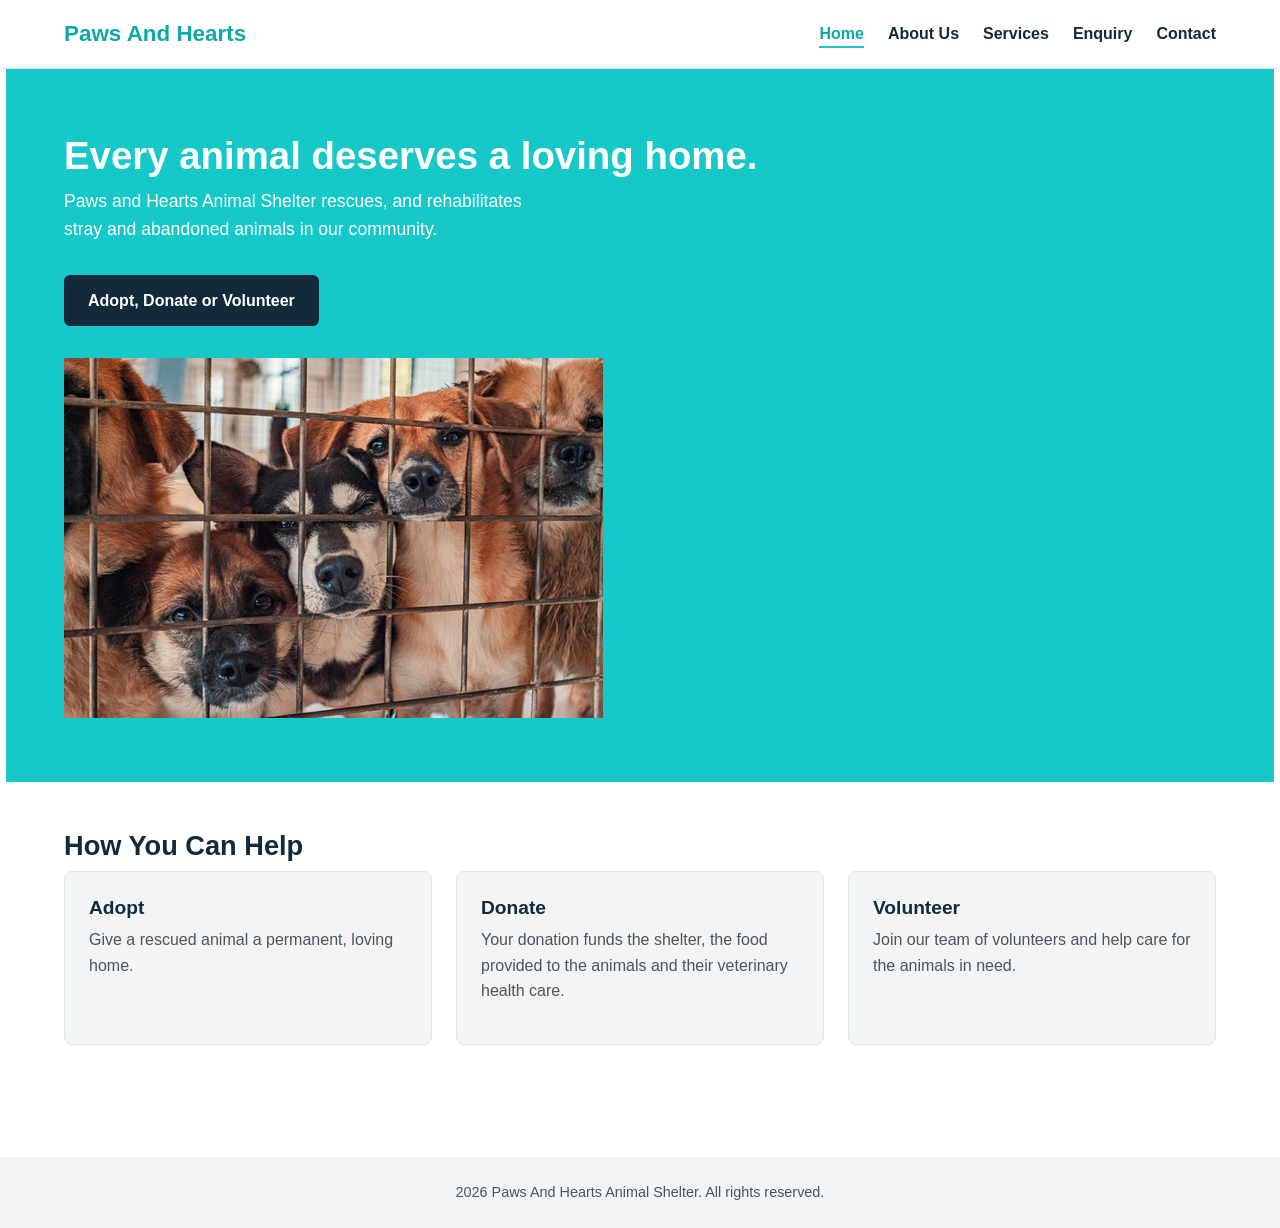
==== HTML folder/Index.html @ bda9a5f1 "Changes that include Part 2 of the POE completed" ====
<!DOCTYPE html>
<html>
<head>
  <title>Paws And Hearts Animal Shelter | Home</title>
<link rel="stylesheet" href="../css/style.css">
<meta name="viewport" content="width=device-width, initial-scale=1.0">

</head>
<body>

  <!-- Header and navigation links, repeated on every page -->
  <header>
      <a href="index.html" class="logo">Paws And Hearts</a>
      <nav>
        <ul>
          <li><a href="index.html" class="active">Home</a></li>
          <li><a href="about.html">About Us</a></li>
          <li><a href="services.html">Services</a></li>
          <li><a href="enquiry.html">Enquiry</a></li>
          <li><a href="contact.html">Contact</a></li>
        </ul>
      </nav>
  </header>

  <!-- Main hero section -->
  <main>
      <div class="hero">
        <div>
          <h1>Every animal deserves a loving home.</h1>
          <p>Paws and Hearts Animal Shelter rescues, and rehabilitates stray and abandoned animals in our community.</p>
          <a href="enquiry.html" class="btn">Adopt, Donate or Volunteer</a>
        </div>
        <div>
         <img src="../images/Animals.jpg" alt="Shelter Animals">

        </div>
      </div>

    <!-- Home Page Info -->
    <section>
      <h2>How You Can Help</h2>
      <div class="grid">
        <div class="card">
          <h3>Adopt</h3>
          <p>Give a rescued animal a permanent, loving home.</p>
        </div>
        <div class="card">
          <h3>Donate</h3>
          <p>Your donation funds the shelter, the food provided to the animals and their veterinary health care.</p>
        </div>
        <div class="card">
          <h3>Volunteer</h3>
          <p>Join our team of volunteers and help care for the animals in need.</p>
        </div>
      </div>
    </section>
  </main>

  <!-- Site footer: repeated on every page -->
  <footer>
    <div>
      <p>2026 Paws And Hearts Animal Shelter. All rights reserved.</p>
    </div>
  </footer>

</body>
</html>
---- css/style.css ----
/* 
  References:
  - Elemuwa, F, 2026. rem vs em - Everything you need to know. [blog]
    Available at: <https://refine.dev/blog/rem-vs-em/>
    [Accessed 6 October 2026]
  - MDN Web Docs, 2026. Targeting media types. [online] 
    Available at: <https://developer.mozilla.org/en-US/docs/Web/CSS/Guides/Media_queries/Using#targeting_media_types> 
    [Accessed 6 October 2026].
  - MDN Web Docs, 2026. Responsive images. [online] 
    Available at: <https://developer.mozilla.org/en-US/docs/Learn/HTML/Multimedia_and_embedding/Responsive_images> 
    [Accessed 6 October 2026].
*/
/* ---------- Colour Palette & Reset ---------- */
:root {
  --teal: #16c8c8;          /* hero colour   */
  --teal-dark: #0ea8a8;     /* darker teal (hover) */
  --navy: #122a3a;          /* headings   */
  --grey-text: #4a5560;     /* paragraph text      */
  --bg-light: #f2f4f5;      /* footer / panels     */
  --white: #ffffff;
}

* {
  margin: 0;
  padding: 0;
  box-sizing: border-box;
}

body {
  font-family: 'Nunito', Arial, sans-serif;
  color: var(--grey-text);
  background-color: var(--white);
  line-height: 1.6;
}

img {
  max-width: 100%;   /* responsive images */
  height: auto;
  display: block;
}

a {
  color: var(--navy);
  text-decoration: none;
}

a:hover {
  color: var(--teal-dark);
  text-decoration: underline;
}

a:focus {
  outline: 2px solid var(--teal);
  outline-offset: 2px;
}

a:active {
  color: var(--teal-dark);
}

/* -------Typography ------- */
h1, h2, h3, h4 {
  color: var(--navy);
  line-height: 1.2;
  margin-bottom: 0.5rem;
}

h1 { font-size: 2.4rem; }
h2 { font-size: 1.7rem; }
h3 { font-size: 1.2rem; }
p  { font-size: 1rem; margin-bottom: 1rem; }

/* ---------- Header / Navigation ---------- */
header {
  background-color: var(--white);
  border-bottom: 1px solid #dfe4e7;
  padding: 1rem 5%;
  display: flex;
  justify-content: space-between;
  align-items: center;
  flex-wrap: wrap;
}

.logo {
  font-size: 1.4rem;
  font-weight: bold;
  color: var(--teal-dark);
  text-decoration: none;
}

nav ul {
  list-style: none;
  display: flex;
  gap: 1.5rem;
}

nav a {
  color: var(--navy);
  font-weight: 600;
  text-decoration: none;
  padding: 0.25rem 0;
}

nav a:hover,
nav a.active {
  color: var(--teal-dark);
  border-bottom: 2px solid var(--teal);
}

nav a:active {
  color: var(--navy);
}

/* ---------- Main sections ---------- */
main {
  padding: 2rem 5%;
}

section {
  margin-bottom: 3rem;
}

/* ---------- Hero (home page) ---------- */
.hero {
  margin: -2rem -5% 3rem; /* bleed hero to page edges */
  background-color: var(--teal);
  color: var(--white);
  padding: 4rem 5%;
  display: flex;
  align-items: center;
  justify-content: space-between;
  gap: 2rem;
  flex-wrap: wrap;
}

.hero h1,
.hero p {
  color: var(--white);
}

.hero p {
  font-size: 1.1rem;
  max-width: 30rem;
}

.btn {
  display: inline-block;
  background-color: var(--navy);
  color: var(--white);
  padding: 0.8rem 1.5rem;
  border-radius: 0.4rem;
  text-decoration: none;
  font-weight: bold;
  margin-top: 1rem;
}

.btn:hover,
.btn:focus {
  background-color: var(--teal-dark);
  color: var(--white);
  text-decoration: none;
}

.btn:active {
  background-color: var(--navy);
  color: var(--white);
}

/* ---------- Card grids  (layout and breakpoints) ---------- */
.grid {
  display: flex;
  gap: 1.5rem;
  flex-wrap: wrap;
}

.grid > div,
.card {
  flex: 1 1 0;
  min-width: 0;
  background-color: var(--bg-light);
  border: 1px solid #dfe4e7;
  border-radius: 0.5rem;
  padding: 1.5rem;
}

/* ---------- Services page ---------- */
.animals {
  display: flex;
  gap: 1.5rem;
  flex-wrap: wrap;
}

.animal-card {
  flex: 1 1 0;
  min-width: 0;
  background-color: var(--teal);
  color: var(--navy);
  border-radius: 0.5rem;
  overflow: hidden;
}

.animal-card h3,
.animal-card h4,
.animal-card p {
  color: var(--navy);
  padding: 0 1rem;
}

.animal-card p {
  font-size: 0.95rem;
}

.animal-card img {
  width: 100%;
  height: 12rem;
  object-fit: cover;

}

.services-section {
  background-color: var(--teal);
  margin: 3rem -5% -2rem; /* bleed to page edges */
  padding: 2.5rem 5%;
}

.services-section h2,
.services-section h3 {
  color: var(--navy);
}

.services-section > div > div {
  background-color: var(--white);
  border-radius: 0.5rem;
  padding: 1.25rem;
  flex: 1 1 0;
}

.services-section > div {
  display: flex;
  gap: 1.5rem;
  flex-wrap: wrap;
}

/* ---------- About page ---------- */
.two-col {
  display: flex;
  gap: 2.5rem;
  flex-wrap: wrap;
}

.two-col > div {
  flex: 1 1 0;
  min-width: 0;
}

.team-list {
  list-style: none;
}

.team-list li {
  background-color: var(--bg-light);
  border: 1px solid #dfe4e7;
  border-radius: 0.5rem;
  padding: 1rem 1.5rem;
  margin-bottom: 0.75rem;
}

/* ----- Enquiry and Contact pages ----- */
.form-page {
  display: flex;
  gap: 2.5rem;
  align-items: flex-start;
  flex-wrap: wrap;
}

.form-page > .intro {
  flex: 1 1 0;
  min-width: 0;
}

.form-panel {
  flex: 1 1 0;
  min-width: 0;
  background-color: var(--bg-light);
  border: 1px solid #dfe4e7;
  border-radius: 0.5rem;
  padding: 1.5rem;
}

.form-panel h3 {
  margin-top: 1rem;
}

.form-panel hr {
  border: none;
  border-bottom: 1px solid #c8ced2;
  margin-bottom: 1rem;
}

/* ----- Footer ------ */
footer {
  background-color: var(--bg-light);
  text-align: center;
  padding: 1.5rem 5%;
  margin-top: 2rem;
}

footer p {
  margin-bottom: 0;
  font-size: 0.9rem;
}

/* --- Responsive Design ----*/

/* ---- Breakpoints: tablet ---- */
@media (max-width: 48rem) { /* 768px */
  h1 { font-size: 2rem; }

  header {
    flex-direction: column;
    align-items: flex-start;
    gap: 0.75rem;
  }

  nav ul {
    flex-wrap: wrap;
    gap: 1rem;
  }

  /* Forced services-section inner boxes to stack and reset flex basics */
  .grid,
  .animals,
  .services-section > div {
    flex-direction: column; /* single column layout */
  }
  
  /* Ensures the nested elements inside the services container expand to full width */
  .services-section > div > div {
    flex: 1 1 auto; 
    width: 100%;
  }

  /* Switched to auto height or max-height so text expansion doesn't clip the graphic */
  .animal-card img {
    height: auto;
    max-height: 14rem;
  }
}

/* ---- Breakpoints: mobile ---- */
@media (max-width: 30rem) { /* 480px */
  h1 { 
    font-size: 2.2rem; 
  }
  h2 { 
    font-size: 1.9rem; 
  }
  p {
    font-size: 1.2rem; 
  }

  main {
    padding: 1.25rem 5%;
  }

  .hero {
    padding: 2.5rem 5%;
  }

  .btn {
    width: 100%;
    text-align: center;
  }

  /* ADDED: Ensures cards expand naturally based on their larger font sizing */
  .animal-card,
  .grid > div,
  .card {
    flex: 1 1 auto;
    width: 100%;
    padding-bottom: 1.5rem; /* Guarantees breathing room at the bottom of the card */
  }
}
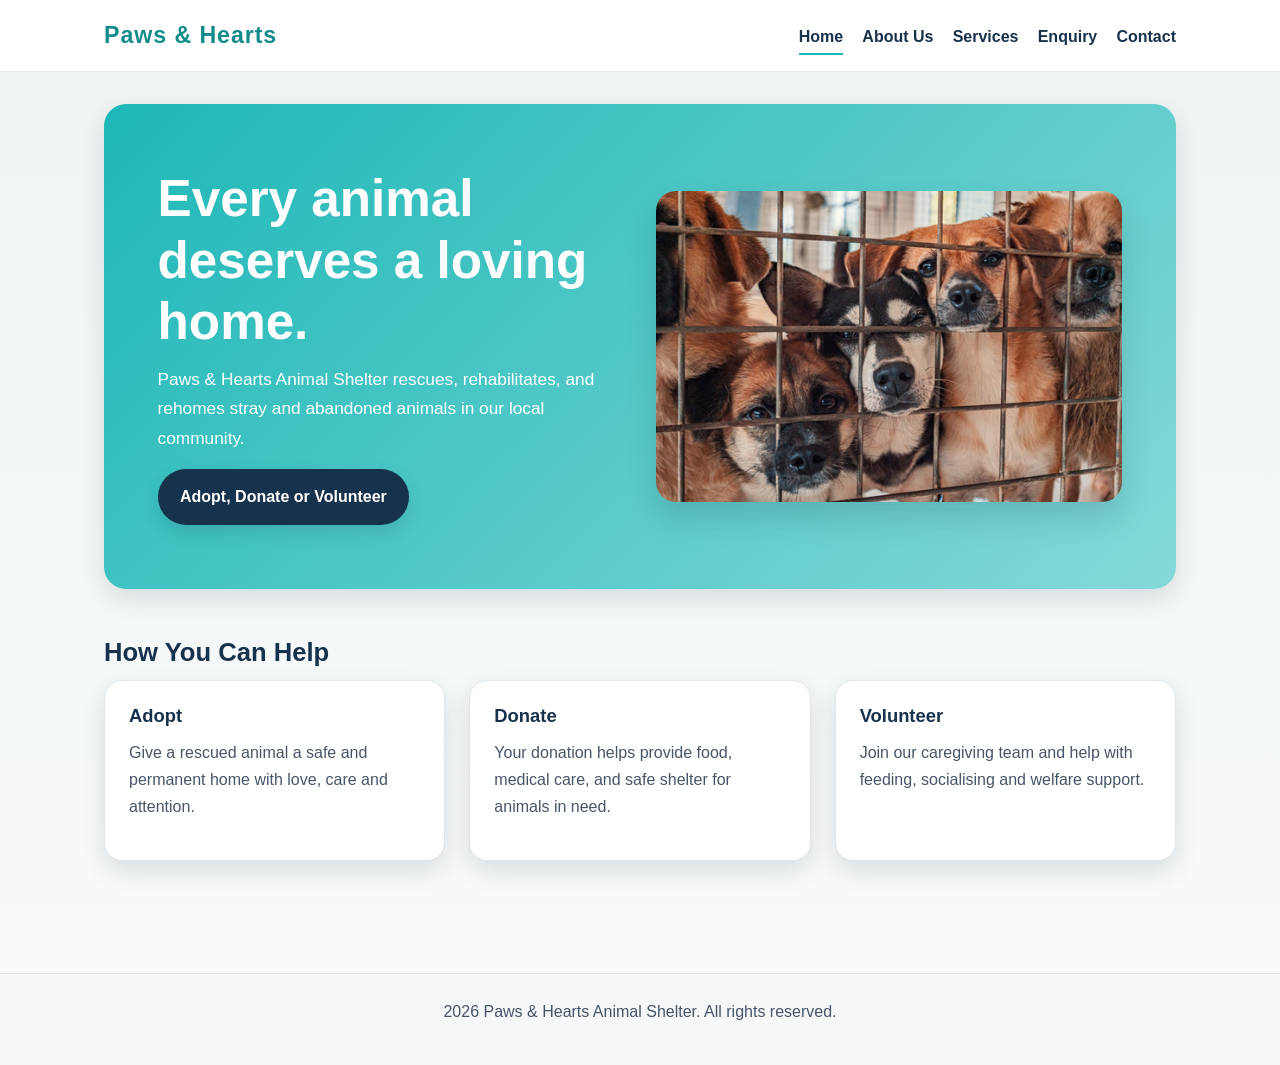
==== commit 47ed2010: "Completed Part 3" ====
--- a/HTML folder/Index.html
+++ b/HTML folder/Index.html
@@ -1,67 +1,65 @@
 <!DOCTYPE html>
-<html>
 <head>
-  <title>Paws And Hearts Animal Shelter | Home</title>
-<link rel="stylesheet" href="../css/style.css">
-<meta name="viewport" content="width=device-width, initial-scale=1.0">
-
+  <meta charset="UTF-8">
+  <meta name="viewport" content="width=device-width, initial-scale=1.0">
+  <meta name="description" content="Paws & Hearts Animal Shelter helps rescue, rehabilitate and rehome animals in need. Adopt, donate or volunteer today.">
+  <meta property="og:title" content="Paws & Hearts Animal Shelter | Home">
+  <meta property="og:description" content="Find loving pets, support animal rescue, and help us create safer homes for animals in need.">
+  <meta property="og:type" content="website">
+  <title>Paws & Hearts Animal Shelter | Home</title>
+  <link rel="stylesheet" href="../css/style.css">
+  <script src="../js/main.js" defer></script>
 </head>
 <body>
-
-  <!-- Header and navigation links, repeated on every page -->
   <header>
-      <a href="index.html" class="logo">Paws And Hearts</a>
-      <nav>
+    <div class="header-inner">
+      <a href="Index.html" class="logo">Paws &amp; Hearts</a>
+      <button class="mobile-menu-toggle" type="button" aria-expanded="false" aria-controls="main-nav">Menu</button>
+      <nav class="main-nav" id="main-nav">
         <ul>
-          <li><a href="index.html" class="active">Home</a></li>
+          <li><a href="Index.html" class="active">Home</a></li>
           <li><a href="about.html">About Us</a></li>
           <li><a href="services.html">Services</a></li>
           <li><a href="enquiry.html">Enquiry</a></li>
           <li><a href="contact.html">Contact</a></li>
         </ul>
       </nav>
+    </div>
   </header>
 
-  <!-- Main hero section -->
   <main>
-      <div class="hero">
-        <div>
-          <h1>Every animal deserves a loving home.</h1>
-          <p>Paws and Hearts Animal Shelter rescues, and rehabilitates stray and abandoned animals in our community.</p>
-          <a href="enquiry.html" class="btn">Adopt, Donate or Volunteer</a>
-        </div>
-        <div>
-         <img src="../images/Animals.jpg" alt="Shelter Animals">
+    <section class="hero">
+      <div class="hero-content">
+        <h1>Every animal deserves a loving home.</h1>
+        <p>Paws &amp; Hearts Animal Shelter rescues, rehabilitates, and rehomes stray and abandoned animals in our local community.</p>
+        <a href="enquiry.html" class="btn">Adopt, Donate or Volunteer</a>
+      </div>
+      <div class="hero-image">
+        <img src="../images/Animals.jpg" alt="A group of rescued animals waiting for adoption at the shelter">
+      </div>
+    </section>
 
-        </div>
-      </div>
-
-    <!-- Home Page Info -->
     <section>
       <h2>How You Can Help</h2>
       <div class="grid">
         <div class="card">
           <h3>Adopt</h3>
-          <p>Give a rescued animal a permanent, loving home.</p>
+          <p>Give a rescued animal a safe and permanent home with love, care and attention.</p>
         </div>
         <div class="card">
           <h3>Donate</h3>
-          <p>Your donation funds the shelter, the food provided to the animals and their veterinary health care.</p>
+          <p>Your donation helps provide food, medical care, and safe shelter for animals in need.</p>
         </div>
         <div class="card">
           <h3>Volunteer</h3>
-          <p>Join our team of volunteers and help care for the animals in need.</p>
+          <p>Join our caregiving team and help with feeding, socialising and welfare support.</p>
         </div>
       </div>
     </section>
   </main>
 
-  <!-- Site footer: repeated on every page -->
   <footer>
-    <div>
-      <p>2026 Paws And Hearts Animal Shelter. All rights reserved.</p>
-    </div>
+    <p>2026 Paws &amp; Hearts Animal Shelter. All rights reserved.</p>
   </footer>
-
 </body>
 </html>
--- a/css/style.css
+++ b/css/style.css
@@ -1,23 +1,13 @@
-/* 
-  References:
-  - Elemuwa, F, 2026. rem vs em - Everything you need to know. [blog]
-    Available at: <https://refine.dev/blog/rem-vs-em/>
-    [Accessed 6 October 2026]
-  - MDN Web Docs, 2026. Targeting media types. [online] 
-    Available at: <https://developer.mozilla.org/en-US/docs/Web/CSS/Guides/Media_queries/Using#targeting_media_types> 
-    [Accessed 6 October 2026].
-  - MDN Web Docs, 2026. Responsive images. [online] 
-    Available at: <https://developer.mozilla.org/en-US/docs/Learn/HTML/Multimedia_and_embedding/Responsive_images> 
-    [Accessed 6 October 2026].
-*/
-/* ---------- Colour Palette & Reset ---------- */
 :root {
-  --teal: #16c8c8;          /* hero colour   */
-  --teal-dark: #0ea8a8;     /* darker teal (hover) */
-  --navy: #122a3a;          /* headings   */
-  --grey-text: #4a5560;     /* paragraph text      */
-  --bg-light: #f2f4f5;      /* footer / panels     */
+  --teal: #1eb7b7;
+  --teal-dark: #128b8b;
+  --navy: #17324d;
+  --navy-soft: #234c70;
+  --grey-text: #475569;
+  --light-bg: #f5f7f8;
   --white: #ffffff;
+  --card-shadow: 0 10px 25px rgba(17, 34, 58, 0.12);
+  --border: #dfe7eb;
 }
 
 * {
@@ -26,17 +16,28 @@
   box-sizing: border-box;
 }
 
+html {
+  scroll-behavior: smooth;
+}
+
 body {
-  font-family: 'Nunito', Arial, sans-serif;
+  font-family: 'Segoe UI', Arial, sans-serif;
   color: var(--grey-text);
-  background-color: var(--white);
-  line-height: 1.6;
+  background: linear-gradient(180deg, #eef3f4 0%, #f9fbfb 100%);
+  line-height: 1.7;
 }
 
 img {
-  max-width: 100%;   /* responsive images */
+  max-width: 100%;
   height: auto;
   display: block;
+}
+
+button,
+input,
+select,
+textarea {
+  font: inherit;
 }
 
 a {
@@ -44,86 +45,113 @@
   text-decoration: none;
 }
 
-a:hover {
+a:hover,
+a:focus {
   color: var(--teal-dark);
-  text-decoration: underline;
-}
-
-a:focus {
-  outline: 2px solid var(--teal);
+}
+
+a:focus,
+button:focus,
+input:focus,
+select:focus,
+textarea:focus {
+  outline: 3px solid rgba(30, 183, 183, 0.35);
   outline-offset: 2px;
 }
 
-a:active {
-  color: var(--teal-dark);
-}
-
-/* -------Typography ------- */
 h1, h2, h3, h4 {
   color: var(--navy);
   line-height: 1.2;
-  margin-bottom: 0.5rem;
-}
-
-h1 { font-size: 2.4rem; }
-h2 { font-size: 1.7rem; }
-h3 { font-size: 1.2rem; }
-p  { font-size: 1rem; margin-bottom: 1rem; }
-
-/* ---------- Header / Navigation ---------- */
+  margin-bottom: 0.75rem;
+}
+
+h1 { font-size: clamp(2.2rem, 4vw, 3.2rem); }
+h2 { font-size: clamp(1.6rem, 2vw, 2.1rem); }
+h3 { font-size: 1.15rem; }
+p { font-size: 1rem; margin-bottom: 1rem; }
+
+main {
+  padding: 2rem 5%;
+  max-width: 1200px;
+  margin: 0 auto;
+}
+
+section {
+  margin-bottom: 3rem;
+}
+
 header {
-  background-color: var(--white);
-  border-bottom: 1px solid #dfe4e7;
+  background: rgba(255, 255, 255, 0.95);
+  border-bottom: 1px solid var(--border);
+  position: sticky;
+  top: 0;
+  z-index: 20;
+  backdrop-filter: blur(8px);
+}
+
+.header-inner {
+  max-width: 1200px;
+  margin: 0 auto;
   padding: 1rem 5%;
   display: flex;
+  align-items: center;
   justify-content: space-between;
-  align-items: center;
-  flex-wrap: wrap;
+  gap: 1rem;
 }
 
 .logo {
-  font-size: 1.4rem;
-  font-weight: bold;
+  font-size: 1.45rem;
+  font-weight: 800;
   color: var(--teal-dark);
-  text-decoration: none;
-}
-
-nav ul {
+  letter-spacing: 0.04em;
+}
+
+.main-nav ul {
   list-style: none;
   display: flex;
-  gap: 1.5rem;
-}
-
-nav a {
+  gap: 1.2rem;
+  align-items: center;
+}
+
+.main-nav a {
+  font-weight: 700;
   color: var(--navy);
-  font-weight: 600;
-  text-decoration: none;
-  padding: 0.25rem 0;
-}
-
-nav a:hover,
-nav a.active {
-  color: var(--teal-dark);
-  border-bottom: 2px solid var(--teal);
-}
-
-nav a:active {
+  padding: 0.35rem 0;
+  position: relative;
+}
+
+.main-nav a::after {
+  content: '';
+  position: absolute;
+  left: 0;
+  bottom: -0.3rem;
+  width: 100%;
+  height: 2px;
+  background: var(--teal);
+  transform: scaleX(0);
+  transform-origin: left;
+  transition: transform 0.25s ease;
+}
+
+.main-nav a:hover::after,
+.main-nav a.active::after {
+  transform: scaleX(1);
+}
+
+.mobile-menu-toggle {
+  display: none;
+  border: 1px solid var(--border);
+  background: var(--white);
   color: var(--navy);
-}
-
-/* ---------- Main sections ---------- */
-main {
-  padding: 2rem 5%;
-}
-
-section {
-  margin-bottom: 3rem;
-}
-
-/* ---------- Hero (home page) ---------- */
+  border-radius: 10px;
+  padding: 0.55rem 0.8rem;
+  font-weight: 700;
+  cursor: pointer;
+}
+
 .hero {
-  margin: -2rem -5% 3rem; /* bleed hero to page edges */
-  background-color: var(--teal);
+  margin: 0 auto 3rem;
+  background: linear-gradient(135deg, var(--teal) 0%, #85d9d8 100%);
   color: var(--white);
   padding: 4rem 5%;
   display: flex;
@@ -131,6 +159,8 @@
   justify-content: space-between;
   gap: 2rem;
   flex-wrap: wrap;
+  border-radius: 22px;
+  box-shadow: var(--card-shadow);
 }
 
 .hero h1,
@@ -139,246 +169,449 @@
 }
 
 .hero p {
-  font-size: 1.1rem;
-  max-width: 30rem;
-}
-
-.btn {
+  max-width: 35rem;
+  font-size: 1.08rem;
+}
+
+.hero-content,
+.hero-image {
+  flex: 1 1 320px;
+}
+
+.hero-image img {
+  border-radius: 20px;
+  box-shadow: 0 16px 30px rgba(12, 30, 48, 0.15);
+}
+
+.btn,
+.secondary-btn,
+.submit-btn {
   display: inline-block;
-  background-color: var(--navy);
+  background: var(--navy);
   color: var(--white);
-  padding: 0.8rem 1.5rem;
-  border-radius: 0.4rem;
+  border: none;
+  border-radius: 999px;
+  padding: 0.9rem 1.4rem;
+  font-weight: 700;
+  cursor: pointer;
+  transition: transform 0.2s ease, background 0.2s ease, box-shadow 0.2s ease;
+  box-shadow: 0 8px 18px rgba(19, 47, 72, 0.15);
+}
+
+.btn:hover,
+.secondary-btn:hover,
+.submit-btn:hover,
+.btn:focus,
+.secondary-btn:focus,
+.submit-btn:focus {
+  background: var(--teal-dark);
+  transform: translateY(-2px);
   text-decoration: none;
-  font-weight: bold;
-  margin-top: 1rem;
-}
-
-.btn:hover,
-.btn:focus {
-  background-color: var(--teal-dark);
-  color: var(--white);
-  text-decoration: none;
-}
-
-.btn:active {
-  background-color: var(--navy);
-  color: var(--white);
-}
-
-/* ---------- Card grids  (layout and breakpoints) ---------- */
+}
+
 .grid {
-  display: flex;
+  display: grid;
+  grid-template-columns: repeat(auto-fit, minmax(220px, 1fr));
   gap: 1.5rem;
-  flex-wrap: wrap;
-}
-
-.grid > div,
+}
+
+.card,
+.form-panel,
+.animal-card,
+.feature-panel,
+.service-card {
+  background: var(--white);
+  border: 1px solid var(--border);
+  border-radius: 18px;
+  box-shadow: var(--card-shadow);
+}
+
 .card {
-  flex: 1 1 0;
-  min-width: 0;
-  background-color: var(--bg-light);
-  border: 1px solid #dfe4e7;
-  border-radius: 0.5rem;
   padding: 1.5rem;
 }
 
-/* ---------- Services page ---------- */
+.grid .card {
+  transition: transform 0.2s ease;
+}
+
+.grid .card:hover {
+  transform: translateY(-4px);
+}
+
 .animals {
-  display: flex;
+  display: grid;
+  grid-template-columns: repeat(auto-fit, minmax(220px, 1fr));
   gap: 1.5rem;
-  flex-wrap: wrap;
 }
 
 .animal-card {
-  flex: 1 1 0;
-  min-width: 0;
-  background-color: var(--teal);
-  color: var(--navy);
-  border-radius: 0.5rem;
   overflow: hidden;
-}
-
-.animal-card h3,
-.animal-card h4,
-.animal-card p {
-  color: var(--navy);
-  padding: 0 1rem;
-}
-
-.animal-card p {
-  font-size: 0.95rem;
+  background: linear-gradient(180deg, rgba(30, 183, 183, 0.12), rgba(30, 183, 183, 0.02));
 }
 
 .animal-card img {
   width: 100%;
-  height: 12rem;
+  height: 220px;
   object-fit: cover;
-
+  cursor: pointer;
+  transition: transform 0.25s ease;
+}
+
+.animal-card img:hover {
+  transform: scale(1.04);
+}
+
+.animal-details {
+  padding: 1rem 1rem 1.2rem;
+}
+
+.pet-breed,
+.pet-category,
+.pet-price {
+  margin-bottom: 0.35rem;
+  font-weight: 600;
+}
+
+.pet-price {
+  color: var(--teal-dark);
+}
+
+.service-card {
+  padding: 1.5rem;
 }
 
 .services-section {
-  background-color: var(--teal);
-  margin: 3rem -5% -2rem; /* bleed to page edges */
-  padding: 2.5rem 5%;
-}
-
-.services-section h2,
-.services-section h3 {
-  color: var(--navy);
-}
-
-.services-section > div > div {
-  background-color: var(--white);
-  border-radius: 0.5rem;
-  padding: 1.25rem;
-  flex: 1 1 0;
+  background: linear-gradient(135deg, rgba(30, 183, 183, 0.12), rgba(19, 54, 81, 0.06));
+  border-radius: 20px;
+  padding: 2rem;
 }
 
 .services-section > div {
-  display: flex;
+  display: grid;
+  grid-template-columns: repeat(auto-fit, minmax(220px, 1fr));
   gap: 1.5rem;
-  flex-wrap: wrap;
-}
-
-/* ---------- About page ---------- */
+}
+
 .two-col {
-  display: flex;
-  gap: 2.5rem;
-  flex-wrap: wrap;
-}
-
-.two-col > div {
-  flex: 1 1 0;
-  min-width: 0;
+  display: grid;
+  grid-template-columns: repeat(auto-fit, minmax(260px, 1fr));
+  gap: 2rem;
 }
 
 .team-list {
   list-style: none;
+  display: grid;
+  gap: 1rem;
 }
 
 .team-list li {
-  background-color: var(--bg-light);
-  border: 1px solid #dfe4e7;
-  border-radius: 0.5rem;
-  padding: 1rem 1.5rem;
-  margin-bottom: 0.75rem;
-}
-
-/* ----- Enquiry and Contact pages ----- */
+  background: var(--white);
+  border: 1px solid var(--border);
+  border-radius: 16px;
+  padding: 1rem 1.2rem;
+  box-shadow: var(--card-shadow);
+}
+
 .form-page {
+  display: grid;
+  grid-template-columns: repeat(auto-fit, minmax(260px, 1fr));
+  gap: 2rem;
+  align-items: start;
+}
+
+.form-panel {
+  padding: 1.5rem;
+}
+
+.form-panel form,
+.form-panel label {
+  display: block;
+}
+
+.form-panel input,
+.form-panel textarea,
+.form-panel select {
+  width: 100%;
+  margin-bottom: 1rem;
+  padding: 0.8rem 0.9rem;
+  border: 1px solid var(--border);
+  border-radius: 10px;
+  background: var(--white);
+}
+
+.form-panel input.input-error,
+.form-panel textarea.input-error,
+.form-panel select.input-error {
+  border-color: #c0392b;
+  background: #fff5f5;
+}
+
+.form-message {
+  margin-top: 0.5rem;
+  margin-bottom: 1rem;
+  padding: 0.8rem 1rem;
+  border-radius: 10px;
+  font-weight: 600;
+  display: none;
+}
+
+.form-message.visible {
+  display: block;
+}
+
+.form-error {
+  color: #b42318;
+  background: #fef3f2;
+  border: 1px solid #f7c7c3;
+}
+
+.form-success {
+  color: #0f5132;
+  background: #ecfdf5;
+  border: 1px solid #a7f3d0;
+}
+
+.form-panel ul {
+  list-style: none;
+  margin: 0.8rem 0 1rem;
+}
+
+.form-panel li {
   display: flex;
-  gap: 2.5rem;
-  align-items: flex-start;
-  flex-wrap: wrap;
-}
-
-.form-page > .intro {
-  flex: 1 1 0;
-  min-width: 0;
-}
-
-.form-panel {
-  flex: 1 1 0;
-  min-width: 0;
-  background-color: var(--bg-light);
-  border: 1px solid #dfe4e7;
-  border-radius: 0.5rem;
+  align-items: center;
+  gap: 0.6rem;
+  margin-bottom: 0.6rem;
+}
+
+.form-panel input[type='checkbox'] {
+  width: auto;
+  margin: 0;
+}
+
+.search-panel {
+  background: var(--white);
+  border: 1px solid var(--border);
+  border-radius: 18px;
+  padding: 1.2rem;
+  box-shadow: var(--card-shadow);
+  margin-bottom: 1.5rem;
+}
+
+.search-controls {
+  display: grid;
+  grid-template-columns: repeat(auto-fit, minmax(200px, 1fr));
+  gap: 1rem;
+  align-items: end;
+}
+
+.filter-range {
+  display: flex;
+  flex-direction: column;
+  gap: 0.5rem;
+}
+
+.range-value {
+  color: var(--teal-dark);
+  font-weight: 700;
+}
+
+.empty-state {
+  padding: 2rem;
+  text-align: center;
+  background: var(--white);
+  border: 1px dashed var(--border);
+  border-radius: 18px;
+}
+
+.image-button {
+  background: transparent;
+  border: none;
+  padding: 0;
+  width: 100%;
+  display: block;
+  cursor: pointer;
+}
+
+.lightbox {
+  position: fixed;
+  inset: 0;
+  background: rgba(12, 31, 43, 0.8);
+  display: none;
+  align-items: center;
+  justify-content: center;
   padding: 1.5rem;
-}
-
-.form-panel h3 {
-  margin-top: 1rem;
-}
-
-.form-panel hr {
+  z-index: 40;
+}
+
+.lightbox.visible {
+  display: flex;
+}
+
+.lightbox-content {
+  position: relative;
+  background: var(--white);
+  border-radius: 18px;
+  max-width: min(700px, 90vw);
+  width: 100%;
+  overflow: hidden;
+}
+
+.lightbox-image {
+  width: 100%;
+  max-height: 70vh;
+  object-fit: cover;
+}
+
+.lightbox-caption {
+  padding: 0.8rem 1rem 1rem;
+  font-weight: 700;
+  color: var(--navy);
+}
+
+.lightbox-close {
+  position: absolute;
+  top: 0.8rem;
+  right: 0.8rem;
   border: none;
-  border-bottom: 1px solid #c8ced2;
-  margin-bottom: 1rem;
-}
-
-/* ----- Footer ------ */
+  background: rgba(255,255,255,0.9);
+  border-radius: 50%;
+  width: 2.2rem;
+  height: 2.2rem;
+  font-size: 1.2rem;
+  font-weight: 800;
+  cursor: pointer;
+}
+
+.animal-runner-wrap {
+  position: fixed;
+  left: 0;
+  right: 0;
+  bottom: 1rem;
+  z-index: 60;
+  pointer-events: none;
+  display: flex;
+  justify-content: center;
+}
+
+.animal-runner-track {
+  position: relative;
+  width: min(90vw, 900px);
+  height: 90px;
+  overflow: hidden;
+  border-radius: 999px;
+  background: transparent;
+  border: none;
+}
+
+.animal-runner {
+  position: absolute;
+  left: -180px;
+  bottom: 0;
+  width: 180px;
+  height: 110px;
+  background-image: url('../images/download.gif');
+  background-repeat: no-repeat;
+  background-size: 170% 150%;
+  background-position: 50% 48%;
+  background-color: transparent;
+  image-rendering: pixelated;
+  filter: drop-shadow(0 8px 12px rgba(0, 0, 0, 0.15));
+}
+
+.run-animation {
+  animation: run-across 3s ease-in-out forwards;
+}
+
+@keyframes run-across {
+  0% {
+    transform: translateX(0) scale(1.1) translateY(0);
+    opacity: 0.2;
+  }
+  15% {
+    opacity: 1;
+  }
+  25% {
+    transform: translateX(25vw) scale(1.16) translateY(-4px);
+  }
+  50% {
+    transform: translateX(48vw) scale(1.22) translateY(0);
+  }
+  75% {
+    transform: translateX(75vw) scale(1.16) translateY(-4px);
+  }
+  100% {
+    transform: translateX(100vw) scale(1.1) translateY(0);
+    opacity: 1;
+  }
+}
+
+.animal-runner-label {
+  position: absolute;
+  top: 14px;
+  left: 50%;
+  transform: translateX(-50%);
+  background: rgba(255, 255, 255, 0.88);
+  color: var(--navy);
+  border-radius: 999px;
+  padding: 0.35rem 0.8rem;
+  font-weight: 700;
+  font-size: 0.9rem;
+}
+
 footer {
-  background-color: var(--bg-light);
+  background: var(--light-bg);
+  border-top: 1px solid var(--border);
   text-align: center;
   padding: 1.5rem 5%;
   margin-top: 2rem;
 }
 
-footer p {
-  margin-bottom: 0;
-  font-size: 0.9rem;
-}
-
-/* --- Responsive Design ----*/
-
-/* ---- Breakpoints: tablet ---- */
-@media (max-width: 48rem) { /* 768px */
-  h1 { font-size: 2rem; }
-
-  header {
+@media (max-width: 768px) {
+  .main-nav {
+    display: none;
+    width: 100%;
+  }
+
+  .main-nav.nav-open {
+    display: block;
+  }
+
+  .main-nav ul {
     flex-direction: column;
     align-items: flex-start;
-    gap: 0.75rem;
-  }
-
-  nav ul {
+    padding: 0.75rem 0 0.2rem;
+  }
+
+  .mobile-menu-toggle {
+    display: inline-flex;
+  }
+
+  .header-inner {
     flex-wrap: wrap;
-    gap: 1rem;
-  }
-
-  /* Forced services-section inner boxes to stack and reset flex basics */
-  .grid,
-  .animals,
-  .services-section > div {
-    flex-direction: column; /* single column layout */
-  }
-  
-  /* Ensures the nested elements inside the services container expand to full width */
-  .services-section > div > div {
-    flex: 1 1 auto; 
-    width: 100%;
-  }
-
-  /* Switched to auto height or max-height so text expansion doesn't clip the graphic */
-  .animal-card img {
-    height: auto;
-    max-height: 14rem;
-  }
-}
-
-/* ---- Breakpoints: mobile ---- */
-@media (max-width: 30rem) { /* 480px */
-  h1 { 
-    font-size: 2.2rem; 
-  }
-  h2 { 
-    font-size: 1.9rem; 
-  }
-  p {
-    font-size: 1.2rem; 
-  }
-
+  }
+
+  .hero {
+    padding: 2.5rem 1.2rem;
+  }
+}
+
+@media (max-width: 480px) {
   main {
-    padding: 1.25rem 5%;
-  }
-
-  .hero {
-    padding: 2.5rem 5%;
-  }
-
-  .btn {
+    padding: 1.25rem 1rem;
+  }
+
+  .btn,
+  .secondary-btn,
+  .submit-btn {
     width: 100%;
     text-align: center;
   }
 
-  /* ADDED: Ensures cards expand naturally based on their larger font sizing */
-  .animal-card,
-  .grid > div,
-  .card {
-    flex: 1 1 auto;
-    width: 100%;
-    padding-bottom: 1.5rem; /* Guarantees breathing room at the bottom of the card */
-  }
-}
-
+  .card,
+  .service-card,
+  .form-panel,
+  .search-panel {
+    padding: 1rem;
+  }
+}
+
